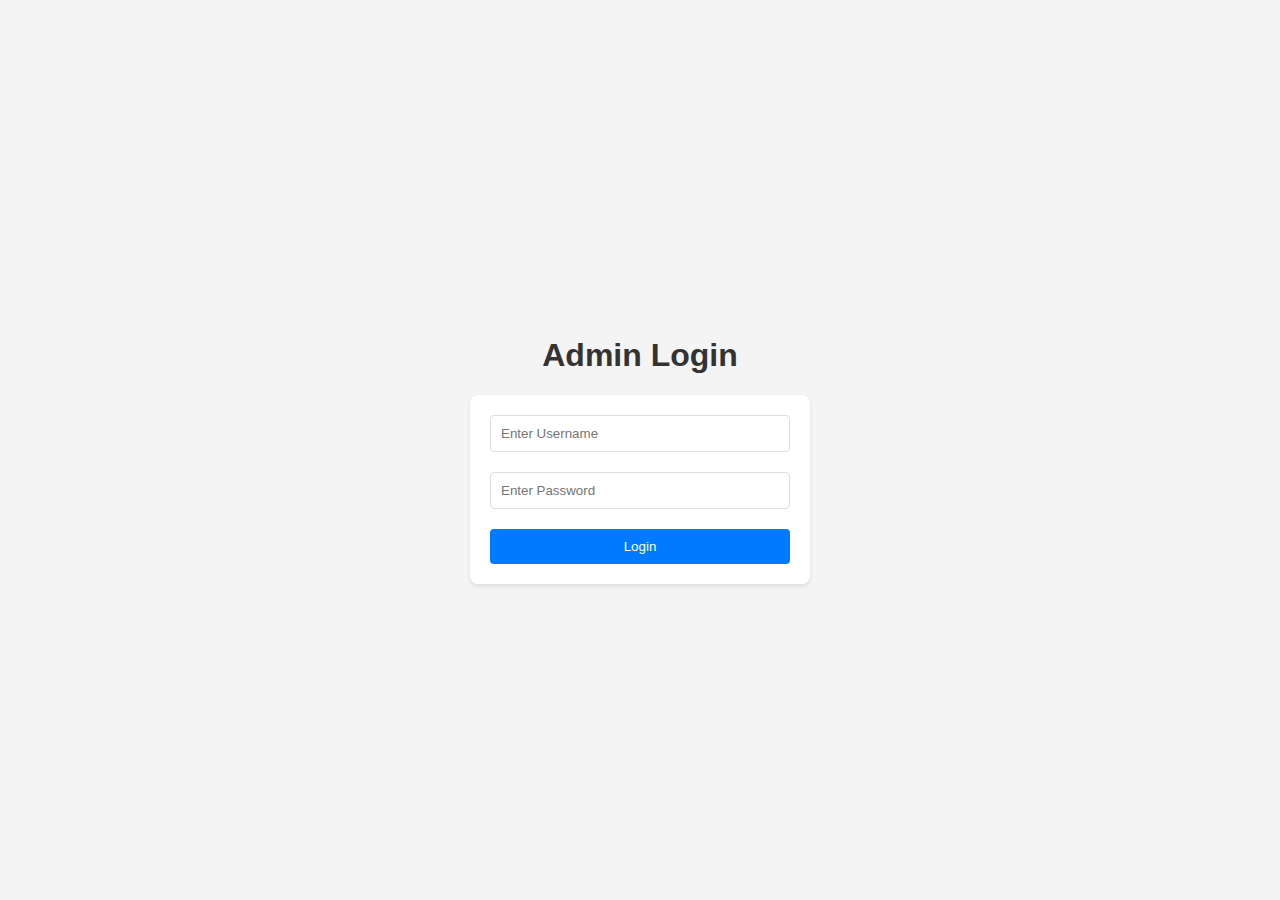
==== src/adminLogin.html @ 30328185 "adding admin login" ====
<!DOCTYPE html>
<html>
<head>
    <title>Admin Login</title>
    <link rel="stylesheet" href="style.css">
</head>
<body>
    <h1>Admin Login</h1>
    <form action="adminLogin.php" method="POST">
        <input type="text" name="username" placeholder="Enter Username" required>
        <input type="password" name="password" placeholder="Enter Password" required>
        <input type="submit" value="Login">
    </form>
</body>
</html>
---- src/style.css ----
body {
    font-family: Arial, sans-serif;
    margin: 0;
    padding: 0;
    display: flex;
    flex-direction: column;
    justify-content: center;
    align-items: center;
    height: 100vh;
    background-color: #f4f4f4;
}
h1 {
    text-align: center;
    color: #333;
}
form {
    background: #fff;
    padding: 20px;
    border-radius: 8px;
    box-shadow: 0 2px 4px rgba(0,0,0,0.1);
    width: 300px;
}
input[type="text"],
input[type="password"] {
    width: calc(100% - 22px);
    padding: 10px;
    margin-bottom: 20px;
    border: 1px solid #ddd;
    border-radius: 4px;
}
input[type="submit"] {
    width: 100%;
    padding: 10px;
    border: none;
    border-radius: 4px;
    color: white;
    background-color: #007bff;
    cursor: pointer;
}
input[type="submit"]:hover {
    background-color: #0056b3;
}
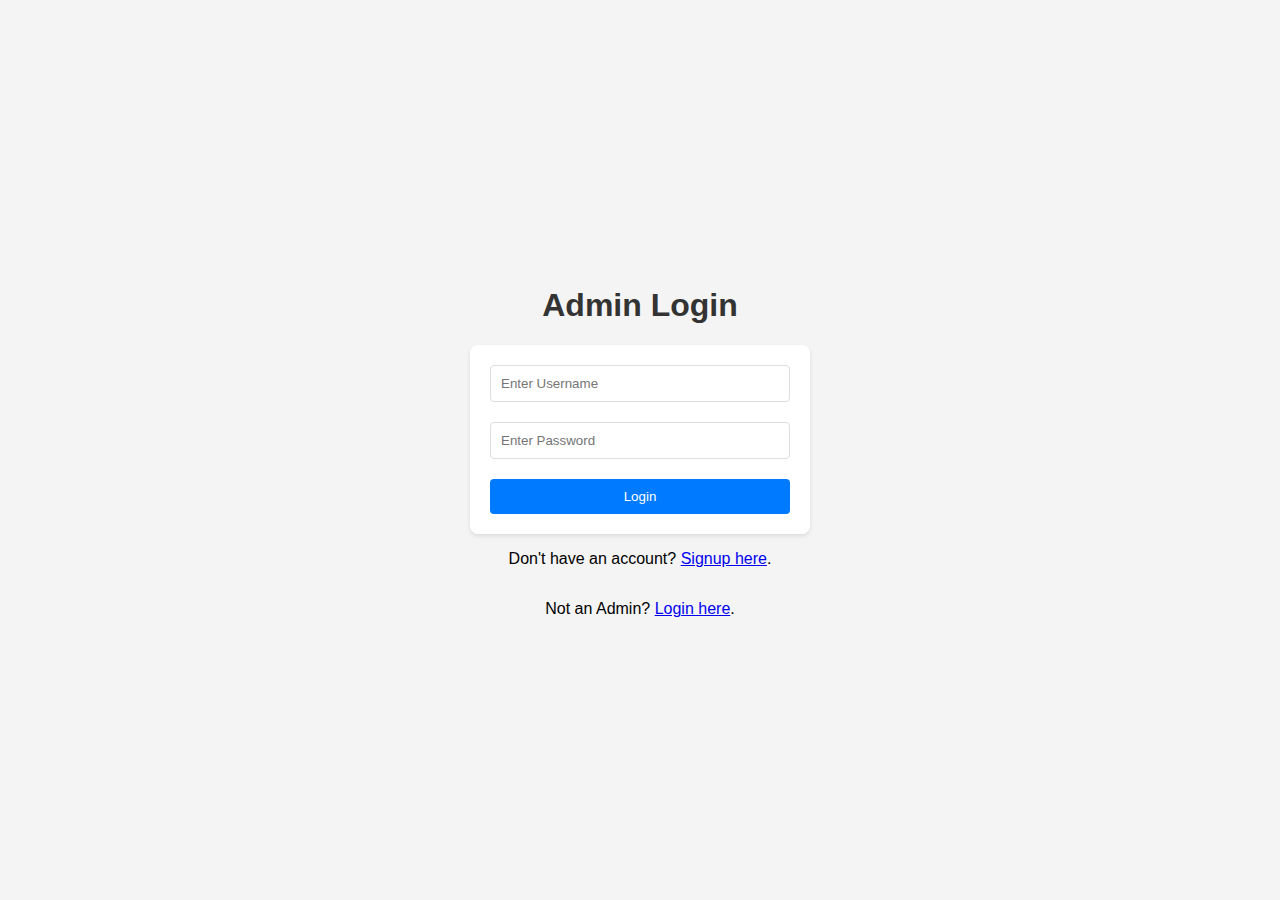
==== commit 9ec00b3d: "final commit" ====
--- a/src/adminLogin.html
+++ b/src/adminLogin.html
@@ -11,5 +11,7 @@
         <input type="password" name="password" placeholder="Enter Password" required>
         <input type="submit" value="Login">
     </form>
+    <p>Don't have an account? <a href="index.html">Signup here</a>.</p>
+    <p>Not an Admin? <a href="login.html">Login here</a>.</p>
 </body>
 </html>